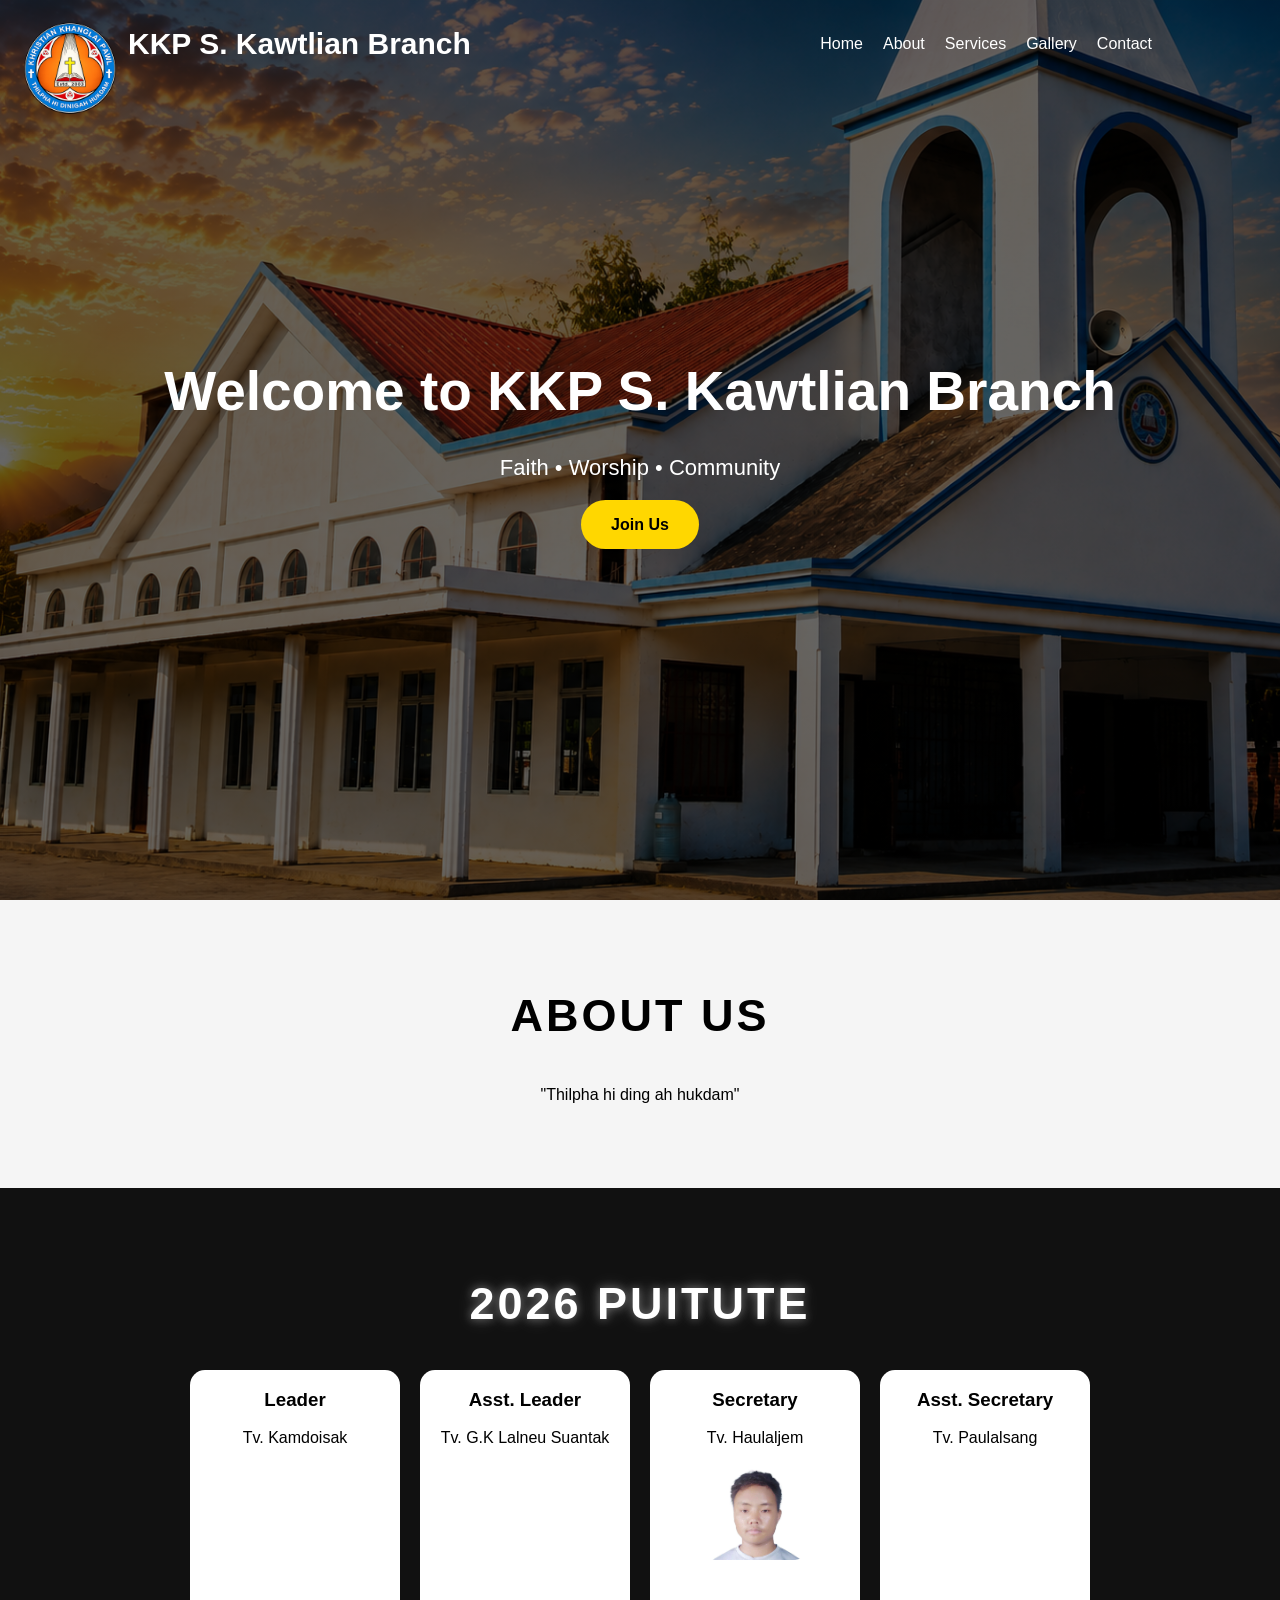
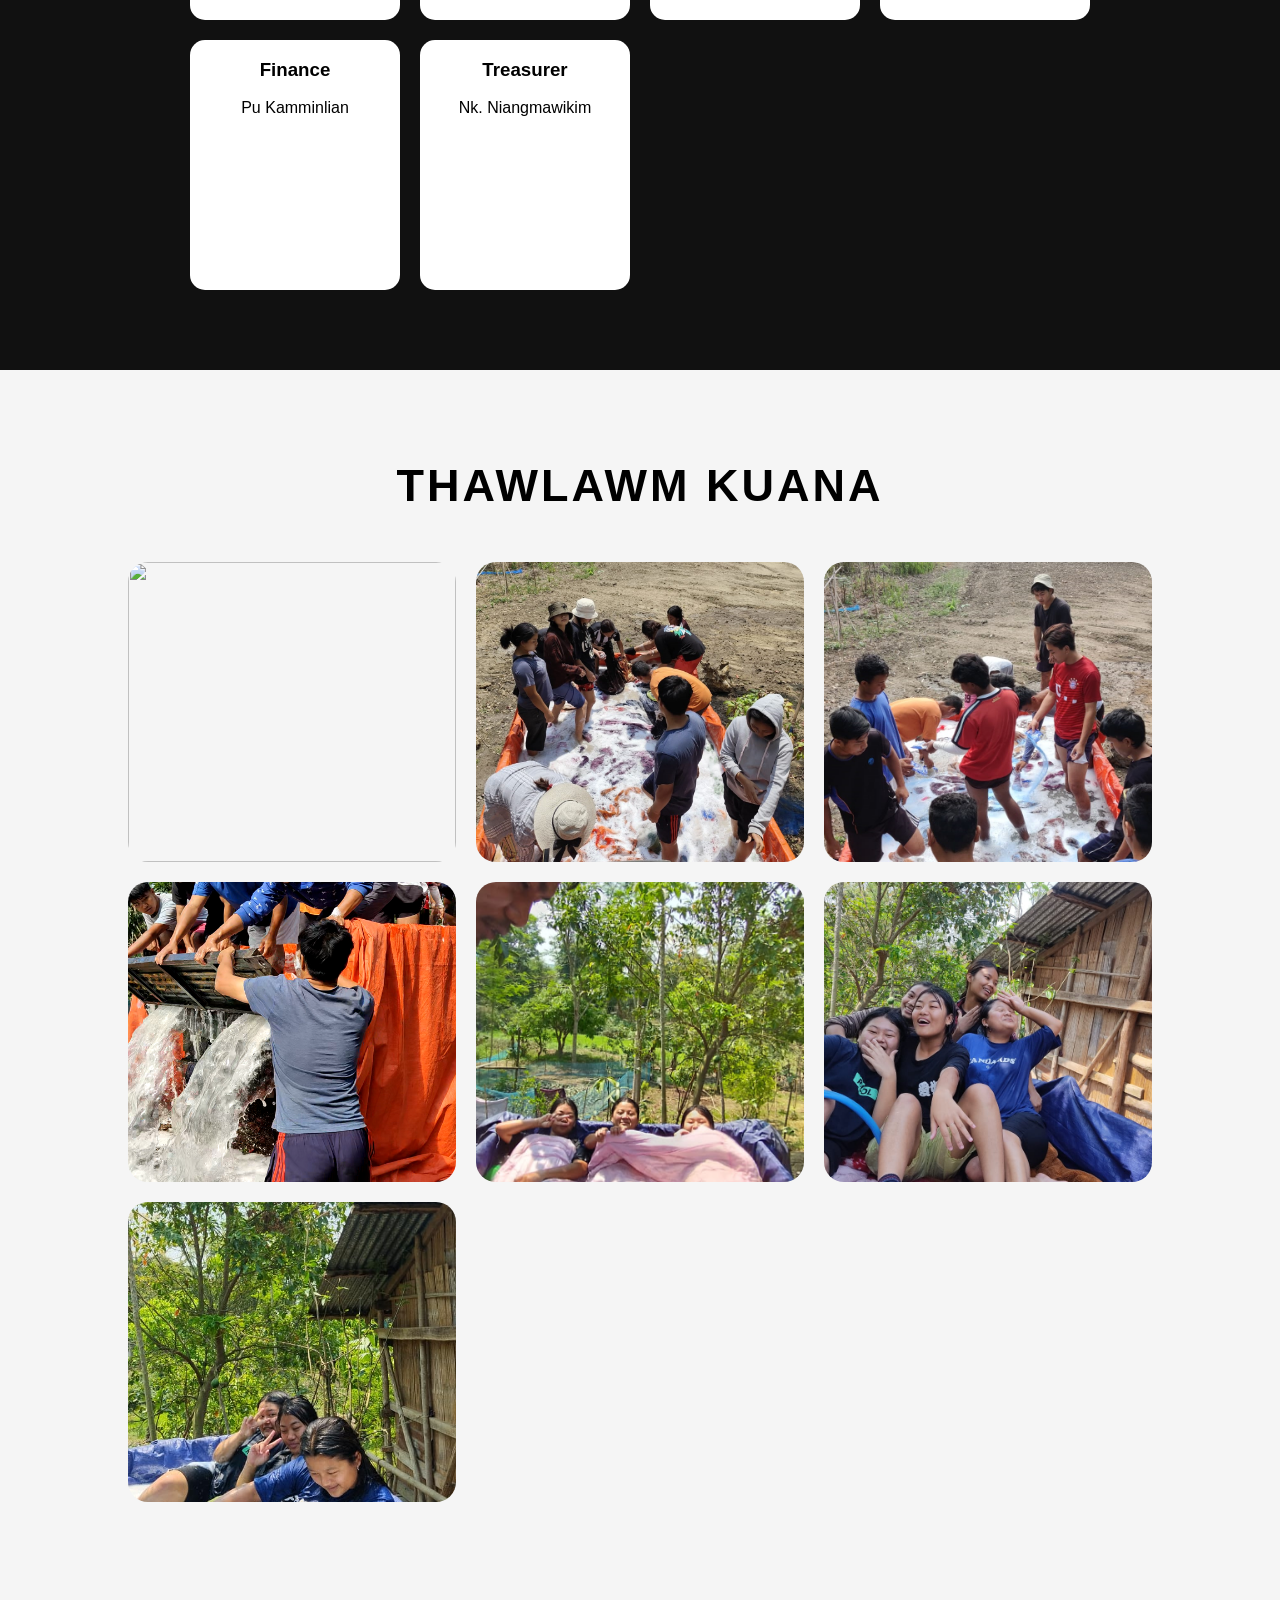
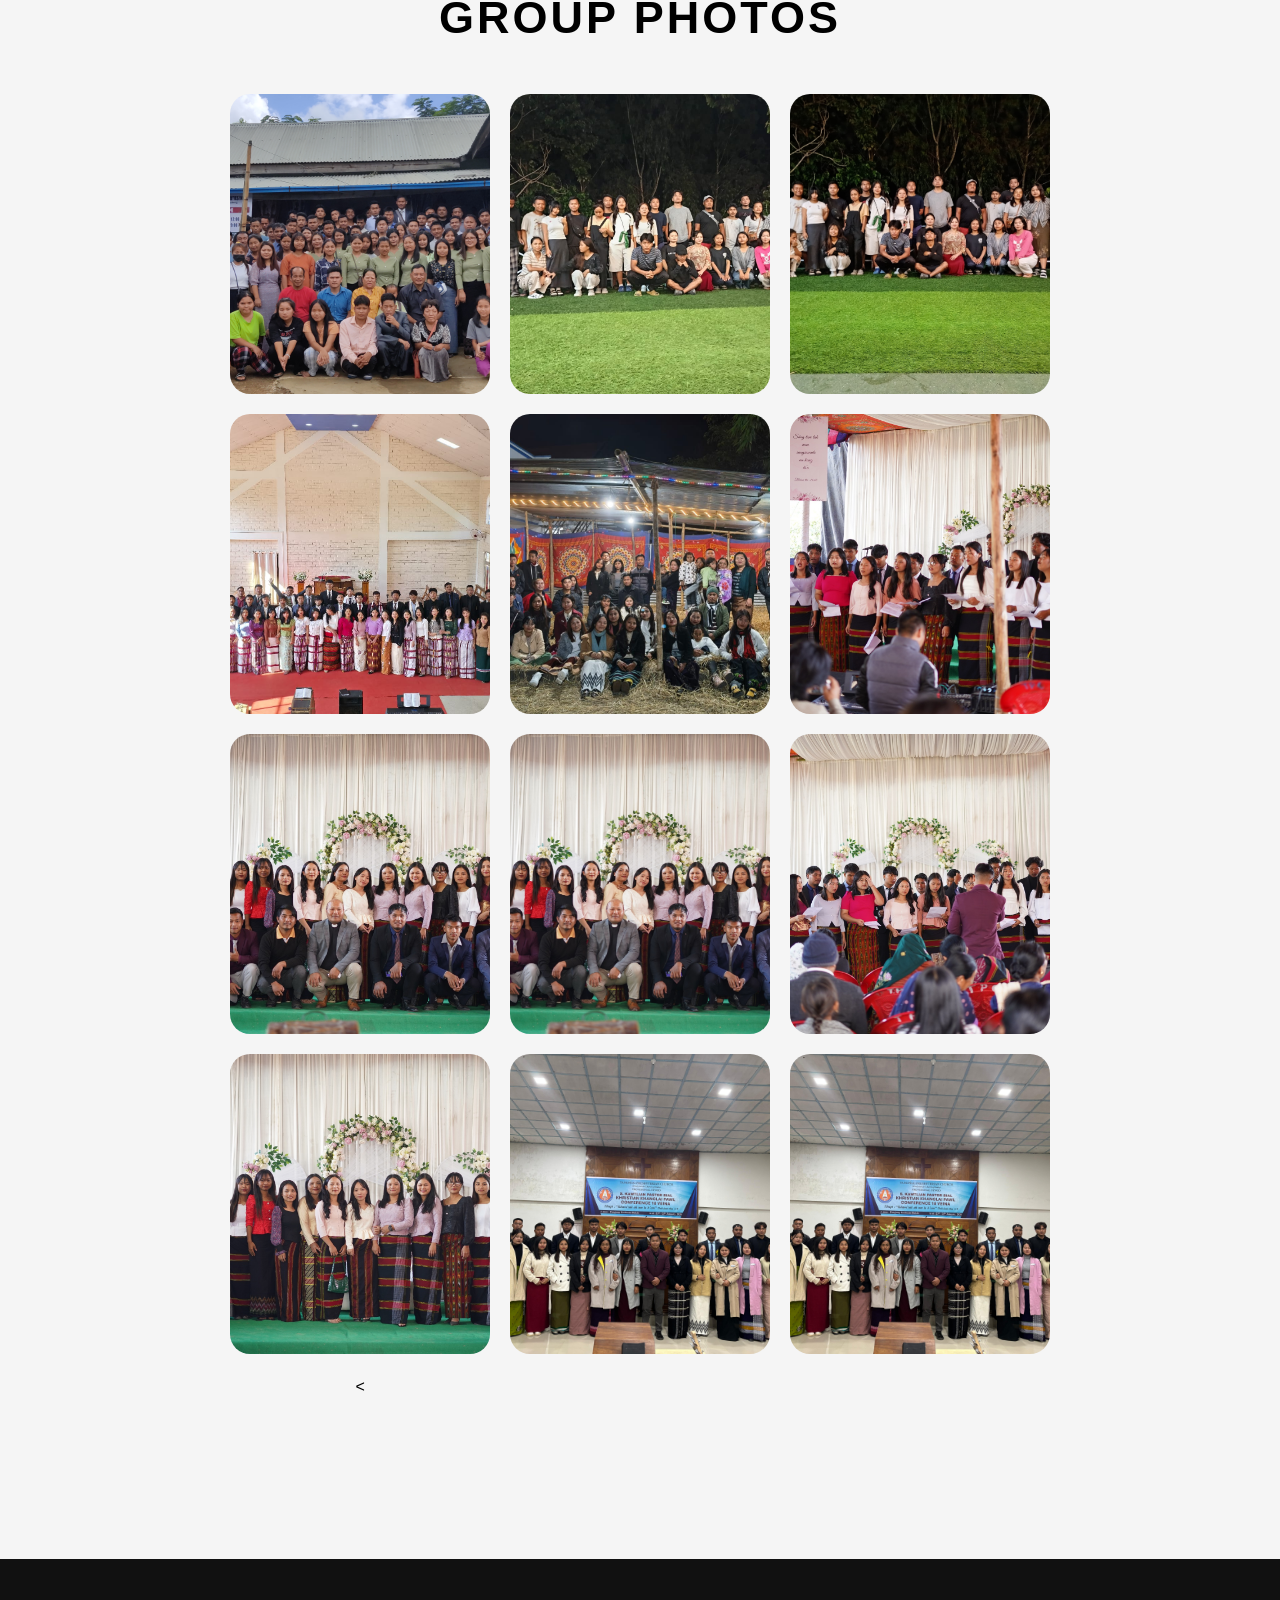
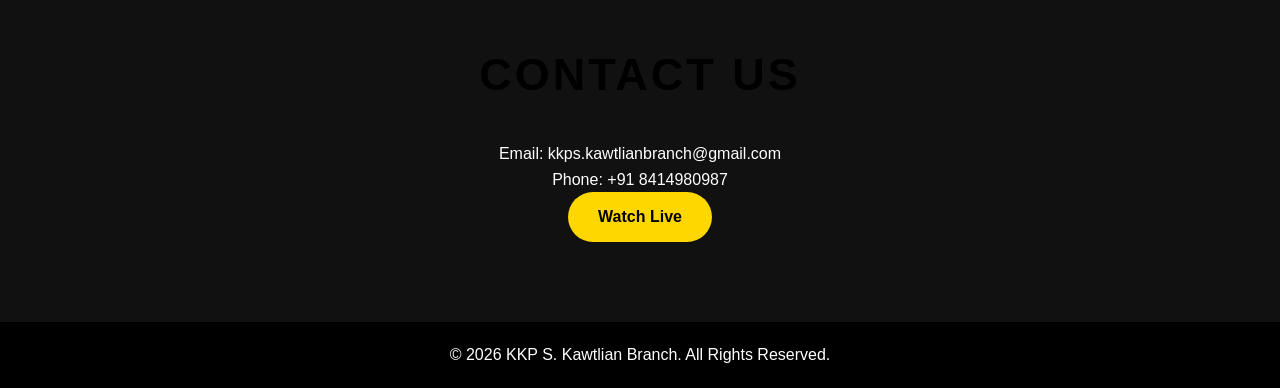
==== index.html @ 5353781b "initialTEst1" ====
<!DOCTYPE html>
<html lang="en">

<head>
  <meta charset="UTF-8">
  <meta name="viewport" content="width=device-width, initial-scale=1.0">

  <title>KKP S. Kawtlian Branch</title>

  <link rel="stylesheet" href="style.css">
</head>

<body>

  <img src="logo.png" class="top-logo">

  <!-- HEADER -->
  <header id="home">

    <nav>

      <h1 class="logo">
        KKP S. Kawtlian Branch
      </h1>

      <ul>
        <li><a href="#home">Home</a></li>
        <li><a href="#about">About</a></li>
        <li><a href="#service">Services</a></li>
        <li><a href="#gallery">Gallery</a></li>
        <li><a href="#contact">Contact</a></li>
      </ul>

    </nav>

    <div class="hero">

      <h2>
        Welcome to KKP S. Kawtlian Branch
      </h2>

      <p>
        Faith • Worship • Community
      </p>

      <a href="#contact" class="btn">
        Join Us
      </a>

    </div>

  </header>

  <!-- ABOUT -->
  <section id="about" class="section">

    <h2>About Us</h2>

    <p>
      "Thilpha hi ding ah hukdam"
    </p>

  </section>

  <!-- SERVICES -->
  <section id="service" class="section dark">

    <h1>2026 PUITUTE</h1>

    <div class="cards">

      <div class="card">
        <h3>Leader</h3>
        <p>Tv. Kamdoisak</p>
      </div>

      <div class="card">
        <h3>Asst. Leader</h3>
        <p>Tv. G.K Lalneu Suantak</p>
      </div>

      <div class="card">
        <h3>Secretary</h3>
        <p>Tv. Haulaljem</p>
        <img src="images/1_101118.jpg" alt="Photo">
      </div>

      <div class="card">
        <h3>Asst. Secretary</h3>
        <p>Tv. Paulalsang</p>
      </div>

      <div class="card">
        <h3>Finance</h3>
        <p>Pu Kamminlian</p>
      </div>

      <div class="card">
        <h3>Treasurer</h3>
        <p>Nk. Niangmawikim</p>
      </div>

    </div>

  </section>

  <!-- GALLERY -->
  <section id="gallery" class="section">

  <h2>Thawlawm kuana</h2>

  <div class="gallery">

    <img src="images/photo1.png"
    onclick="openImage(this.src)">

    <img src="images/photo2.jpg"
    onclick="openImage(this.src)">

    <img src="images/photo3.png"
    onclick="openImage(this.src)">

     <img src="images/photo4.png"
    onclick="openImage(this.src)">

     <img src="images/photo5.jpeg"
    onclick="openImage(this.src)">

     <img src="images/photo6.jpeg"
    onclick="openImage(this.src)">

     <img src="images/photo7.jpeg"
    onclick="openImage(this.src)">

  </div>

   <!-- GALLERY -->
  <section id="gallery" class="section">

  <h2>Group Photos</h2>

  <div class="gallery">

    <img src="images1/lim1.jpg"
    onclick="openImage(this.src)">
    <img src="images1/lim2.jpg"
    onclick="openImage(this.src)">
    <img src="images1/lim3.jpg"
    onclick="openImage(this.src)">
    <img src="images1/lim4.jpg"
    onclick="openImage(this.src)">
    <img src="images1/lim5.jpg"
    onclick="openImage(this.src)">
    <img src="images1/lim6.jpg"
    onclick="openImage(this.src)">
    <img src="images1/lim7.jpg"
    onclick="openImage(this.src)">
    <img src="images1/lim8.jpg"
    onclick="openImage(this.src)">
    <img src="images1/lim9.jpg"
    onclick="openImage(this.src)">
    <img src="images1/lim10.jpg"
    onclick="openImage(this.src)">
    <img src="images1/lim11.jpg"
    onclick="openImage(this.src)">
    <img src="images1/lim12.jpg"
    onclick="openImage(this.src)">


    <

  </div>




</section>


<!-- LIGHTBOX -->

<div id="lightbox" onclick="closeImage()">

  <span id="close-btn"
  onclick="closeImage()">
    
  </span>

  <img id="lightbox-img">

</div>

  </section>

  <!-- CONTACT -->
  <section id="contact" class="section dark">

    <h2>Contact Us</h2>

    <p>
      Email:
      kkps.kawtlianbranch@gmail.com
    </p>

    <p>
      Phone:
      +91 8414980987
    </p>

    <a href="#" class="btn">
      Watch Live
    </a>

  </section>

  <!-- FOOTER -->
  <footer>

    <p>
      © 2026 KKP S. Kawtlian Branch.
      All Rights Reserved.
    </p>


  </footer>

<script src="script.js"></script>

</body>
</html>
---- style.css ----
*{
  margin:0;
  padding:0;
  box-sizing:border-box;
  font-family:Arial, sans-serif;
}

html{
  scroll-behavior:smooth;
}

body{
  line-height:1.6;
  background:#f5f5f5;
}

/* HEADER */

header{
  height:100vh;

  background:
  linear-gradient(rgba(0,0,0,0.6),
  rgba(0,0,0,0.6)),
  url('background.png');

  background-size:cover;
  background-position:center;

  color:white;
}

/* NAVIGATION */

nav{
  display:flex;
  justify-content:space-between;
  align-items:center;
  padding:20px 10%;
}

.logo{
  font-size:30px;
}

nav ul{
  display:flex;
  list-style:none;
}

nav ul li{
  margin-left:20px;
}

nav ul li a{
  color:white;
  text-decoration:none;
  transition:0.3s;
}

nav ul li a:hover{
  color:gold;
}

/* HERO */

.hero{
  height:80vh;

  display:flex;
  flex-direction:column;
  justify-content:center;
  align-items:center;

  text-align:center;
}

.hero h2{
  font-size:55px;
}

.hero p{
  font-size:22px;
  margin:15px 0;
}

/* BUTTON */

.btn{
  display:inline-block;
  padding:12px 30px;

  background:gold;
  color:black;

  text-decoration:none;
  border-radius:30px;

  font-weight:bold;
  transition:0.3s;
}

.btn:hover{
  background:white;
}

/* SECTION */

.section{
  padding:80px 10%;
  text-align:center;
}

.section h2{
  font-size:45px;
  font-family:'Poppins', sans-serif;

  color:black;

  text-align:center;

  letter-spacing:3px;

  text-transform:uppercase;

  margin-bottom:30px;

  
}

.section h1{
  font-size:45px;
  font-family:'Poppins', sans-serif;

  color:white;

  text-align:center;

  letter-spacing:3px;

  text-transform:uppercase;

  margin-bottom:30px;

  text-shadow:
  0 0 10px rgba(255,255,255,0.4),
  0 0 20px rgba(255,255,255,0.2);
}

.dark{
  background:#111;
  color:white;
}

/* CARDS */

.cards{
    display:grid;
    grid-template-columns:repeat(auto-fit, minmax(200px, 1fr));
    gap:20px;

    max-width:900px;
    margin:auto;
}

.card{
    background:white;
    color:black;

    padding:15px;
    border-radius:15px;

    text-align:center;

    min-height:250px;

    display:flex;
    flex-direction:column;

    justify-content:flex-start;
    align-items:center;

    gap:10px;
}

.card img{
    width:100px;
    height:100px;

    object-fit:cover;

    border-radius:10px;
}

/* GALLERY */

.gallery{
  display:grid;

  grid-template-columns:
  repeat(auto-fit,minmax(250px,1fr));

  gap:20px;

  margin-top:40px;
}

.gallery img{
  width:100%;
  height:300px;

  object-fit:cover;

  border-radius:20px;

  transition:0.4s;
}

.gallery img:hover{
  transform:scale(1.05);
}

/* FOOTER */

footer{
  background:black;
  color:white;

  text-align:center;
  padding:20px;
}

/* MOBILE */

@media(max-width:768px){

  nav{
    flex-direction:column;
  }

  nav ul{
    margin-top:15px;
  }

  .hero h2{
    font-size:38px;
  }

}

/* FULLSCREEN IMAGE */

#lightbox{
  position:fixed;

  top:0;
  left:0;

  width:100%;
  height:100%;

  background:rgba(0,0,0,0.95);

  display:none;

  justify-content:center;
  align-items:center;

  z-index:9999;
}

#lightbox-img{
  max-width:90%;
  max-height:90%;

  border-radius:10px;
}

/* CLOSE BUTTON */

#close-btn{
  position:absolute;

  top:20px;
  right:40px;

  color:white;

  font-size:60px;
  font-weight:bold;

  cursor:pointer;

  z-index:10000;
}

.top-logo{
    width:100px;
    position:absolute;
    top:20px;
    left:20px;
}

body{
    margin:0;
}

header{
  height:100vh;

  background:
  linear-gradient(rgba(0,0,0,0.6),
  rgba(0,0,0,0.6)),
  url('background.png');

  background-size:cover;
  background-position:center;

  transition:background-position 0.1s;

  color:white;
}
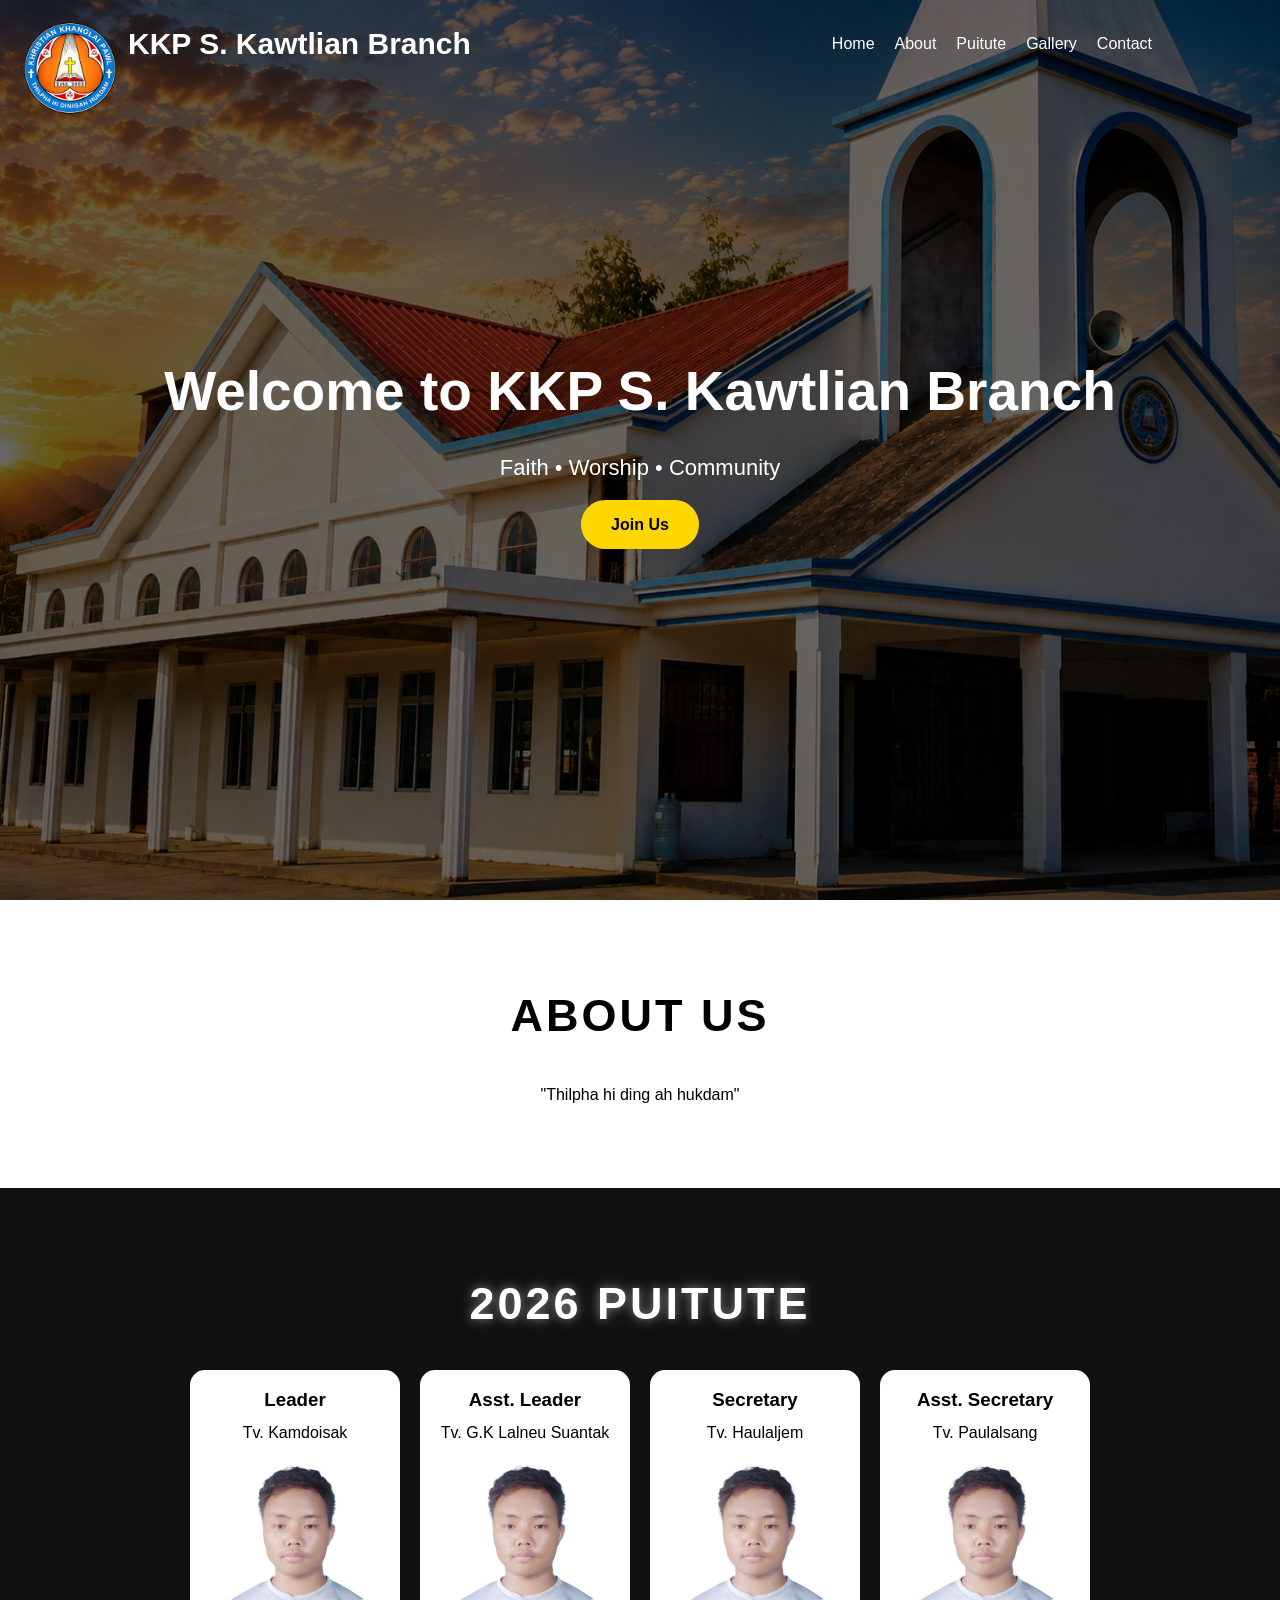
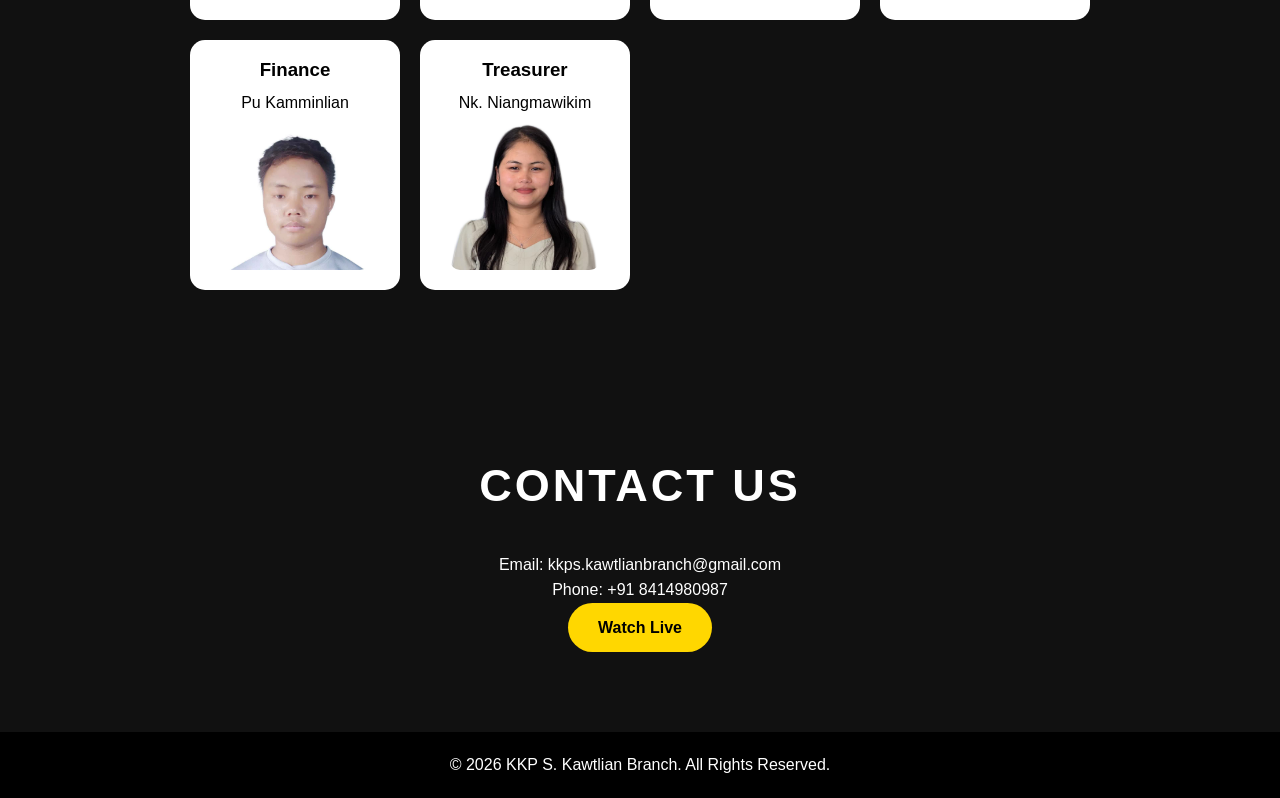
==== commit a4f92d47: "update website" ====
--- a/index.html
+++ b/index.html
@@ -26,8 +26,8 @@
       <ul>
         <li><a href="#home">Home</a></li>
         <li><a href="#about">About</a></li>
-        <li><a href="#service">Services</a></li>
-        <li><a href="#gallery">Gallery</a></li>
+        <li><a href="#Puitute">Puitute</a></li>
+        <li><a href="gallery.html">Gallery</a></li>
         <li><a href="#contact">Contact</a></li>
       </ul>
 
@@ -63,7 +63,7 @@
   </section>
 
   <!-- SERVICES -->
-  <section id="service" class="section dark">
+  <section id="Puitute" class="section dark">
 
     <h1>2026 PUITUTE</h1>
 
@@ -72,11 +72,13 @@
       <div class="card">
         <h3>Leader</h3>
         <p>Tv. Kamdoisak</p>
+        <img src="images/1_101118.jpg" alt="Photo">
       </div>
 
       <div class="card">
         <h3>Asst. Leader</h3>
         <p>Tv. G.K Lalneu Suantak</p>
+        <img src="images/1_101118.jpg" alt="Photo">
       </div>
 
       <div class="card">
@@ -88,90 +90,24 @@
       <div class="card">
         <h3>Asst. Secretary</h3>
         <p>Tv. Paulalsang</p>
+        <img src="images/1_101118.jpg" alt="Photo">
       </div>
 
       <div class="card">
         <h3>Finance</h3>
         <p>Pu Kamminlian</p>
+        <img src="images/1_101118.jpg" alt="Photo">
       </div>
 
       <div class="card">
         <h3>Treasurer</h3>
         <p>Nk. Niangmawikim</p>
+        <img src="images/moikim.jpg" alt="Photo">
       </div>
 
     </div>
 
   </section>
-
-  <!-- GALLERY -->
-  <section id="gallery" class="section">
-
-  <h2>Thawlawm kuana</h2>
-
-  <div class="gallery">
-
-    <img src="images/photo1.png"
-    onclick="openImage(this.src)">
-
-    <img src="images/photo2.jpg"
-    onclick="openImage(this.src)">
-
-    <img src="images/photo3.png"
-    onclick="openImage(this.src)">
-
-     <img src="images/photo4.png"
-    onclick="openImage(this.src)">
-
-     <img src="images/photo5.jpeg"
-    onclick="openImage(this.src)">
-
-     <img src="images/photo6.jpeg"
-    onclick="openImage(this.src)">
-
-     <img src="images/photo7.jpeg"
-    onclick="openImage(this.src)">
-
-  </div>
-
-   <!-- GALLERY -->
-  <section id="gallery" class="section">
-
-  <h2>Group Photos</h2>
-
-  <div class="gallery">
-
-    <img src="images1/lim1.jpg"
-    onclick="openImage(this.src)">
-    <img src="images1/lim2.jpg"
-    onclick="openImage(this.src)">
-    <img src="images1/lim3.jpg"
-    onclick="openImage(this.src)">
-    <img src="images1/lim4.jpg"
-    onclick="openImage(this.src)">
-    <img src="images1/lim5.jpg"
-    onclick="openImage(this.src)">
-    <img src="images1/lim6.jpg"
-    onclick="openImage(this.src)">
-    <img src="images1/lim7.jpg"
-    onclick="openImage(this.src)">
-    <img src="images1/lim8.jpg"
-    onclick="openImage(this.src)">
-    <img src="images1/lim9.jpg"
-    onclick="openImage(this.src)">
-    <img src="images1/lim10.jpg"
-    onclick="openImage(this.src)">
-    <img src="images1/lim11.jpg"
-    onclick="openImage(this.src)">
-    <img src="images1/lim12.jpg"
-    onclick="openImage(this.src)">
-
-
-    <
-
-  </div>
-
-
 
 
 </section>
--- a/style.css
+++ b/style.css
@@ -109,6 +109,7 @@
 .section{
   padding:80px 10%;
   text-align:center;
+  background:white;
 }
 
 .section h2{
@@ -180,12 +181,12 @@
     justify-content:flex-start;
     align-items:center;
 
-    gap:10px;
+    gap:5px;
 }
 
 .card img{
-    width:100px;
-    height:100px;
+    width:150px;
+    height:150px;
 
     object-fit:cover;
 
@@ -321,3 +322,131 @@
   color:white;
 }
 
+/* LIGHTBOX */
+
+#lightbox{
+  display:none;
+  position:fixed;
+  top:0;
+  left:0;
+  width:100%;
+  height:100%;
+  background:rgba(0,0,0,0.9);
+  justify-content:center;
+  align-items:center;
+  z-index:9999;
+}
+
+#lightbox img{
+  max-width:90%;
+  max-height:90%;
+  border-radius:10px;
+}
+
+#close-btn{
+  position:absolute;
+  top:20px;
+  right:30px;
+  font-size:40px;
+  color:white;
+  cursor:pointer;
+}
+
+.back-btn{
+  position:absolute;
+  top:20px;
+  left:20px;
+
+  display:inline-block;
+  padding:12px 25px;
+
+  background:#222;
+  color:white;
+
+  text-decoration:none;
+  border-radius:10px;
+
+  transition:0.3s;
+  font-size:18px;
+
+  z-index:1000;
+}
+
+.back-btn:hover{
+  background:gold;
+  color:black;
+}
+}
+
+.gallery-title{
+  text-align:center;
+  font-size:50px;
+  margin-top:40px;
+  margin-bottom:30px;
+  color:white;
+  letter-spacing:3px;
+  text-transform:uppercase;
+
+  background:linear-gradient(
+    90deg,
+    #ffffff,
+    #cfcfcf
+  );
+
+  -webkit-background-clip:text;
+  -webkit-text-fill-color:transparent;
+
+  text-shadow:
+    0 4px 15px rgba(0,0,0,0.3);
+}
+
+body{
+  background:#111;
+}
+
+#contact h2{  
+color:white;
+}
+
+@media(max-width:768px){
+
+  nav{
+    display:flex;
+    justify-content:center;
+    align-items:center;
+
+    padding-top:110px;
+    position:relative;
+  }
+
+  nav ul{
+    display:flex;
+    flex-wrap:wrap;
+    justify-content:center;
+
+    gap:10px;
+    margin-top:10px;
+  }
+
+  nav ul li{
+    margin-left:0;
+  }
+
+  .top-logo{
+    width:75px;
+
+    position:absolute;
+    top:15px;
+    left:15px;
+  }
+
+  .logo{
+    font-size:22px;
+    text-align:center;
+  }
+
+  .hero h2{
+    font-size:32px;
+  }
+
+}
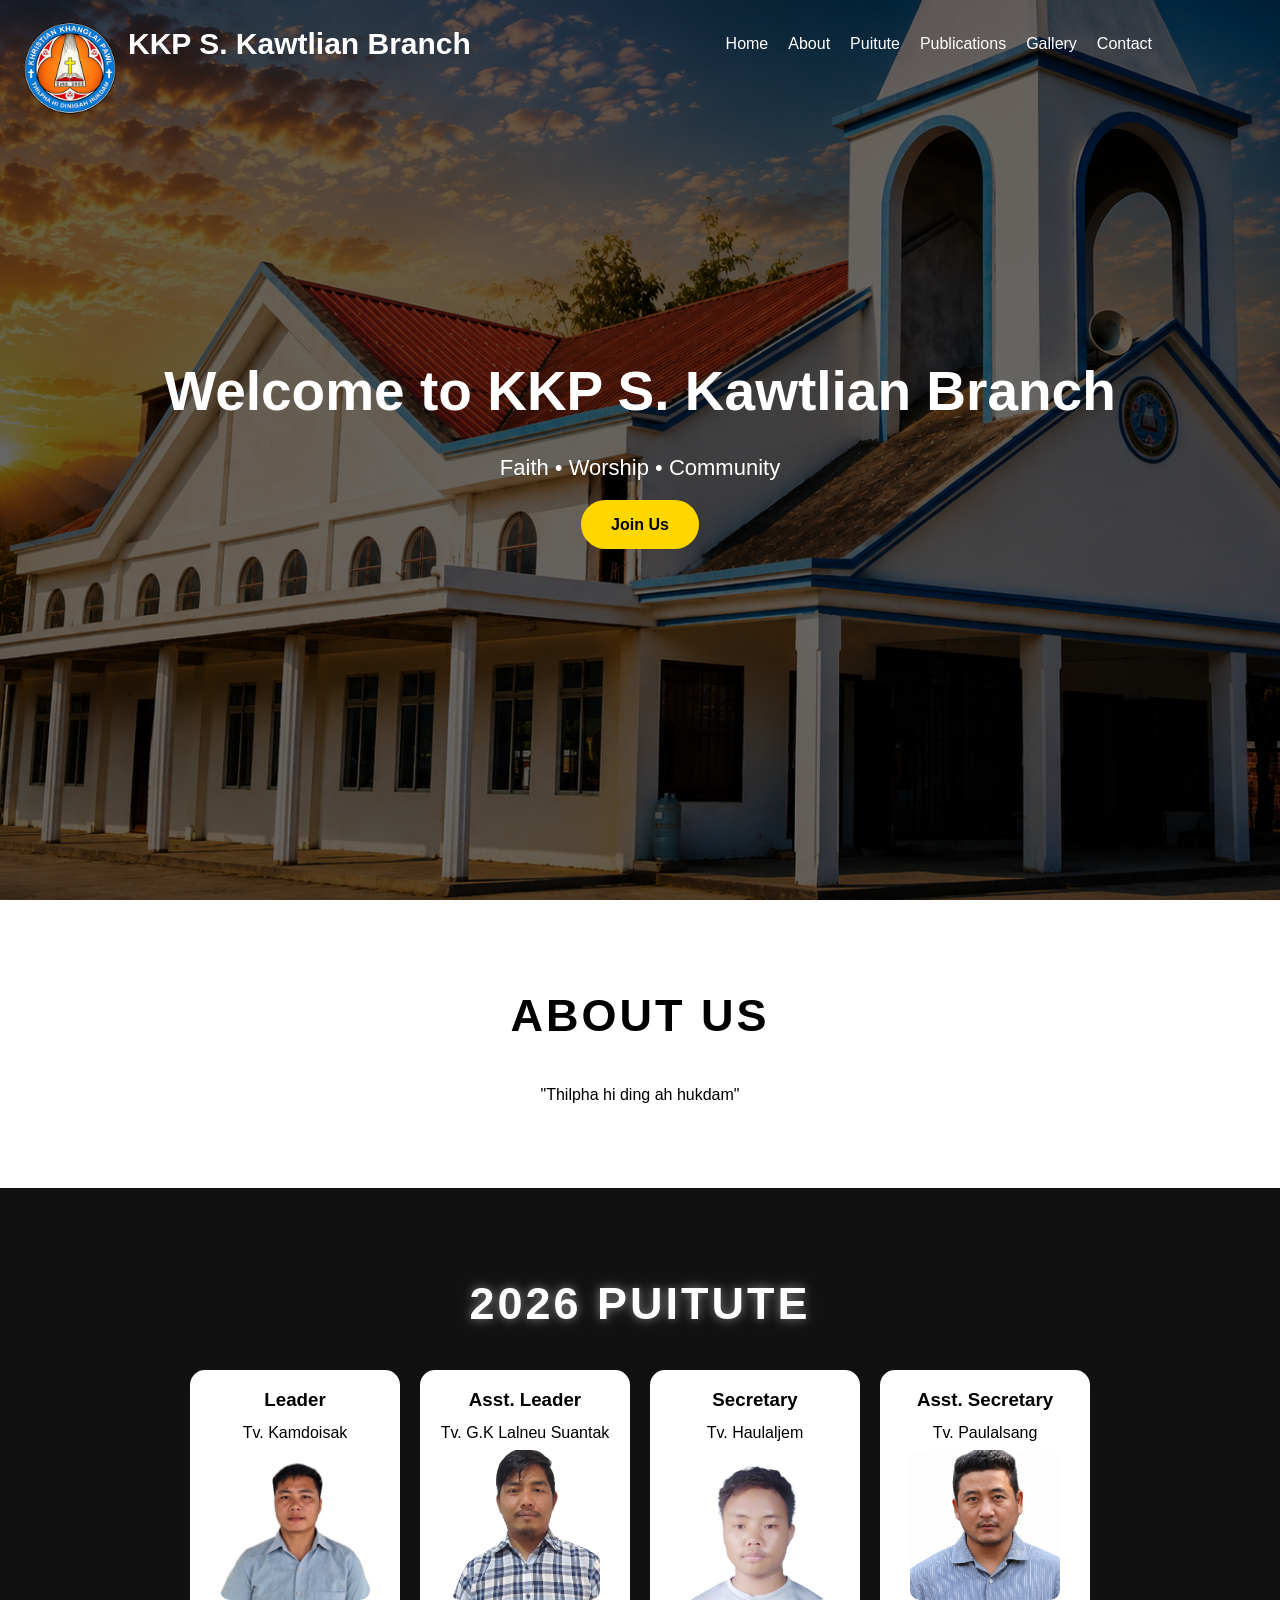
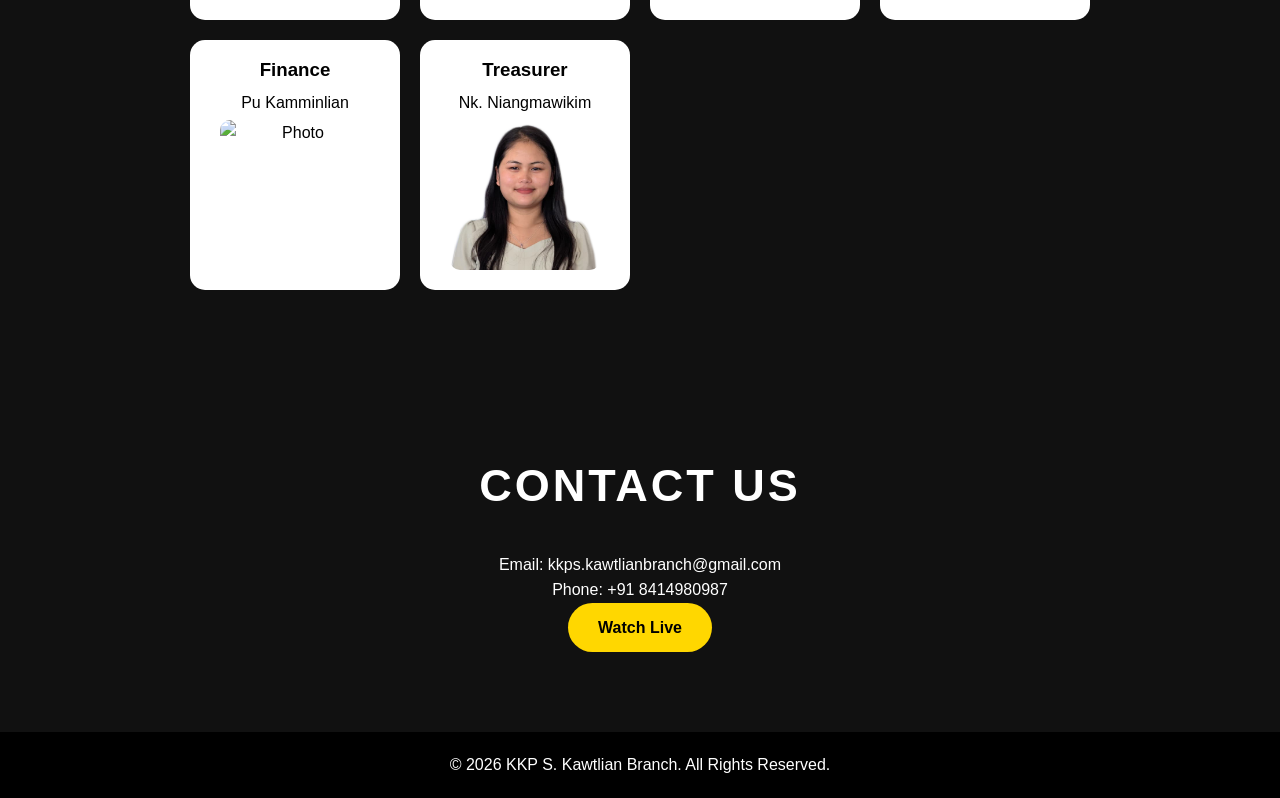
==== commit 59bcab1c: "Added PDF publication" ====
--- a/index.html
+++ b/index.html
@@ -27,8 +27,10 @@
         <li><a href="#home">Home</a></li>
         <li><a href="#about">About</a></li>
         <li><a href="#Puitute">Puitute</a></li>
+        <li><a href="Publications.html">Publications</a></li>
         <li><a href="gallery.html">Gallery</a></li>
         <li><a href="#contact">Contact</a></li>
+        
       </ul>
 
     </nav>
@@ -72,13 +74,13 @@
       <div class="card">
         <h3>Leader</h3>
         <p>Tv. Kamdoisak</p>
-        <img src="images/1_101118.jpg" alt="Photo">
+        <img src="images/Pusak.jpg" alt="Photo">
       </div>
 
       <div class="card">
         <h3>Asst. Leader</h3>
         <p>Tv. G.K Lalneu Suantak</p>
-        <img src="images/1_101118.jpg" alt="Photo">
+        <img src="images/Ulalneu.jpeg.jpg" alt="Photo">
       </div>
 
       <div class="card">
@@ -90,13 +92,13 @@
       <div class="card">
         <h3>Asst. Secretary</h3>
         <p>Tv. Paulalsang</p>
-        <img src="images/1_101118.jpg" alt="Photo">
+        <img src="images/pusang.png" alt="Photo">
       </div>
 
       <div class="card">
         <h3>Finance</h3>
         <p>Pu Kamminlian</p>
-        <img src="images/1_101118.jpg" alt="Photo">
+        <img src="images/pulian.jpg" alt="Photo">
       </div>
 
       <div class="card">
@@ -158,7 +160,7 @@
     </p>
 
 
-  </footer>
+  </footer>  
 
 <script src="script.js"></script>
 
--- a/style.css
+++ b/style.css
@@ -376,7 +376,6 @@
   background:gold;
   color:black;
 }
-}
 
 .gallery-title{
   text-align:center;
@@ -410,43 +409,34 @@
 
 @media(max-width:768px){
 
+  .top-logo{
+    width:70px;
+    top:15px;
+    left:15px;
+    z-index:1000;
+  }
+
   nav{
-    display:flex;
-    justify-content:center;
-    align-items:center;
-
-    padding-top:110px;
-    position:relative;
+    padding-top:100px;
+    flex-direction:column;
+    gap:15px;
   }
 
   nav ul{
     display:flex;
     flex-wrap:wrap;
     justify-content:center;
-
-    gap:10px;
-    margin-top:10px;
+    gap:12px;
   }
 
   nav ul li{
-    margin-left:0;
-  }
-
-  .top-logo{
-    width:75px;
-
-    position:absolute;
-    top:15px;
-    left:15px;
+    margin:0;
   }
 
   .logo{
     font-size:22px;
     text-align:center;
-  }
-
-  .hero h2{
-    font-size:32px;
+    padding:0 10px;
   }
 
 }
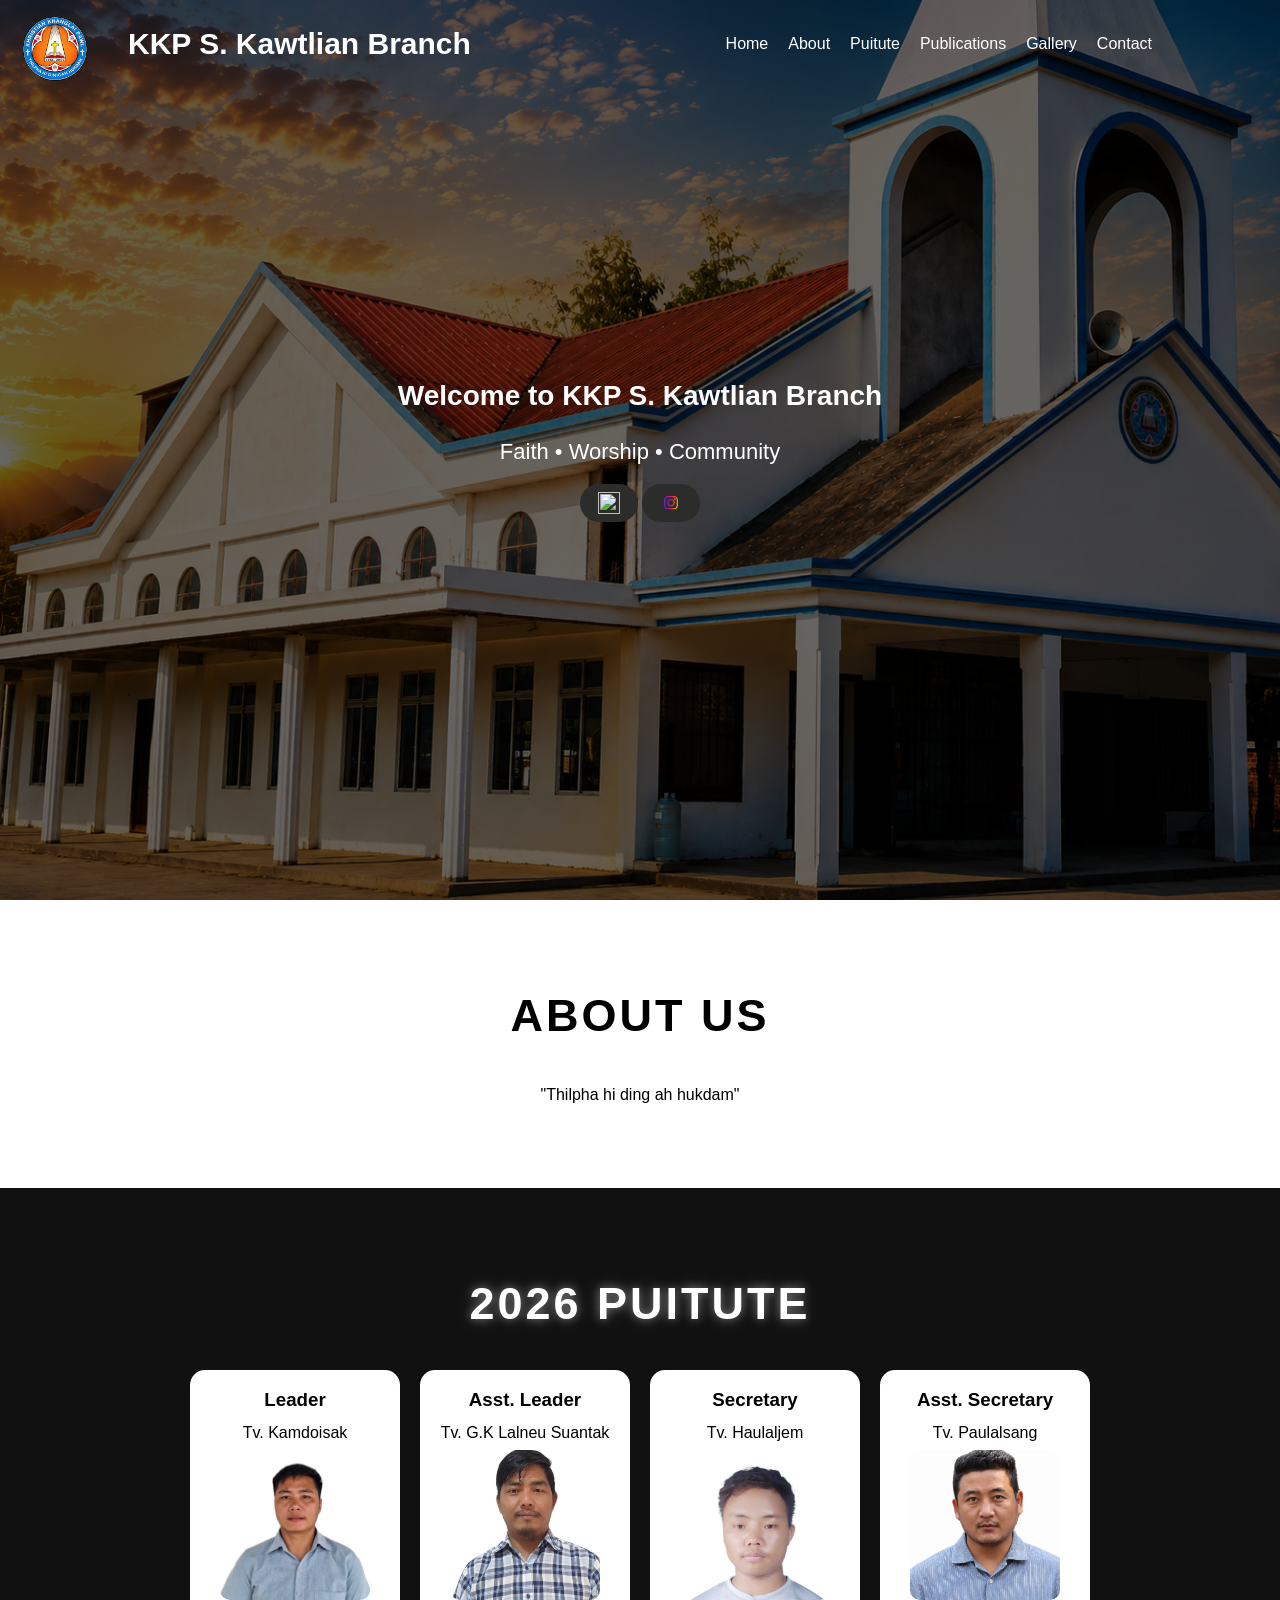
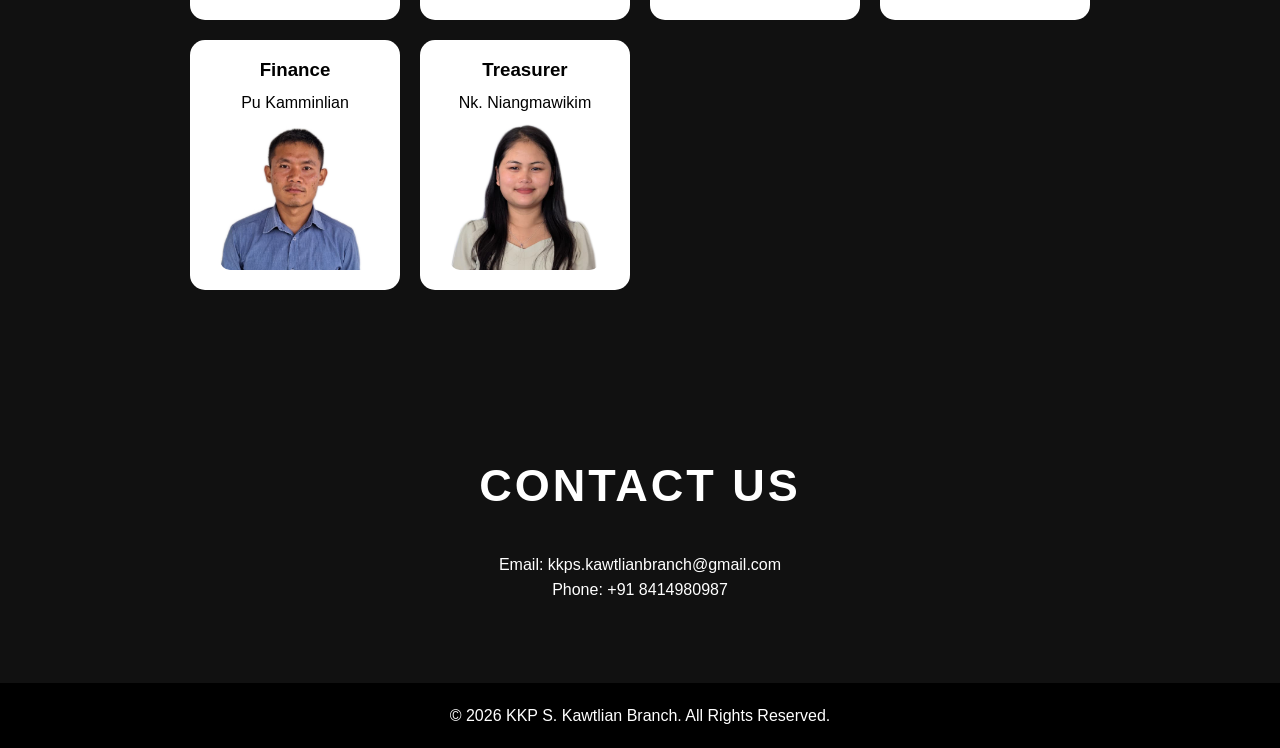
==== commit bf8fa792: "website upadate" ====
--- a/index.html
+++ b/index.html
@@ -45,9 +45,20 @@
         Faith • Worship • Community
       </p>
 
-      <a href="#contact" class="btn">
-        Join Us
-      </a>
+      <div class="hero-btns">
+        <a href="https://www.youtube.com/@kkps.kawtlianbranch5402"
+         target="_blank"
+         class="btn">
+          <img src="images/Youtube_logo.png" class="btn-icon">
+        </a>
+
+        <a href="https://instagram.com/kkp_s.kawtlian_branch"
+         target="_blank"
+          class="btn">
+          <img src="images/instagram.png" class="btn-icon">
+
+         </a>
+       </div>   
 
     </div>
 
@@ -98,7 +109,7 @@
       <div class="card">
         <h3>Finance</h3>
         <p>Pu Kamminlian</p>
-        <img src="images/pulian.jpg" alt="Photo">
+        <img src="images/Pulian.jpg" alt="Photo">
       </div>
 
       <div class="card">
@@ -110,10 +121,7 @@
     </div>
 
   </section>
-
-
-</section>
-
+</body> 
 
 <!-- LIGHTBOX -->
 
@@ -127,8 +135,6 @@
   <img id="lightbox-img">
 
 </div>
-
-  </section>
 
   <!-- CONTACT -->
   <section id="contact" class="section dark">
@@ -145,10 +151,7 @@
       +91 8414980987
     </p>
 
-    <a href="#" class="btn">
-      Watch Live
-    </a>
-
+   
   </section>
 
   <!-- FOOTER -->
--- a/style.css
+++ b/style.css
@@ -14,21 +14,6 @@
   background:#f5f5f5;
 }
 
-/* HEADER */
-
-header{
-  height:100vh;
-
-  background:
-  linear-gradient(rgba(0,0,0,0.6),
-  rgba(0,0,0,0.6)),
-  url('background.png');
-
-  background-size:cover;
-  background-position:center;
-
-  color:white;
-}
 
 /* NAVIGATION */
 
@@ -296,10 +281,13 @@
 }
 
 .top-logo{
-    width:100px;
-    position:absolute;
-    top:20px;
-    left:20px;
+  width:80px;
+
+  position:absolute;
+  top:15px;
+  left:20px;
+
+  z-index:1000;
 }
 
 body{
@@ -417,10 +405,13 @@
   }
 
   nav{
-    padding-top:100px;
-    flex-direction:column;
-    gap:15px;
-  }
+  display:flex;
+  justify-content:space-between;
+  align-items:center;
+
+  padding:20px 10%;
+  position:relative;
+}
 
   nav ul{
     display:flex;
@@ -439,4 +430,141 @@
     padding:0 10px;
   }
 
+}
+.btn{
+  display:inline-flex;
+  align-items:center;
+  gap:10px;
+
+  padding:12px 28px;
+  background:#2c2c2b;
+  color:black;
+  text-decoration:none;
+  border-radius:30px;
+  font-weight:bold;
+}
+
+.btn-icon{
+  width:22px;
+  height:22px;
+}
+
+@media (max-width:768px){
+
+  .btn{
+    padding:8px 18px;
+    font-size:14px;
+  }
+
+  .btn-icon{
+    width:18px;
+    height:18px;
+  }
+
+}
+@media(max-width:768px){
+
+  .top-logo{
+    width:55px;
+    top:10px;
+    left:10px;
+  }
+
+  nav{
+    display:flex;
+    flex-direction:column;
+    align-items:center;
+    text-align:center;
+    padding:70px 15px 15px;
+  }
+
+  .logo{
+    font-size:22px;
+    margin:0;
+  }
+
+  nav ul{
+    display:flex;
+    flex-wrap:wrap;
+    justify-content:center;
+    gap:12px;
+    margin-top:15px;
+  }
+
+  nav ul li{
+    margin:0;
+  }
+
+  .hero h2{
+    font-size:28px;
+  }
+
+  .btn{
+    padding:8px 18px;
+    font-size:14px;
+  }
+
+}@media(max-width:768px){
+
+  .top-logo{
+    width:55px;
+    top:10px;
+    left:10px;
+  }
+
+  nav{
+    display:flex;
+    flex-direction:column;
+    align-items:center;
+    text-align:center;
+    padding:70px 15px 15px;
+  }
+
+  .logo{
+    font-size:22px;
+    margin:0;
+  }
+
+  nav ul{
+    display:flex;
+    flex-wrap:wrap;
+    justify-content:center;
+    gap:12px;
+    margin-top:15px;
+  }
+
+  nav ul li{
+    margin:0;
+  }
+
+  .hero h2{
+    font-size:28px;
+  }
+
+  .btn{
+    padding:8px 18px;
+    font-size:14px;
+  }
+
+}
+
+  .hero h2{
+    font-size:28px;
+  }
+
+  .top-logo{
+    width:70px;
+  }
+
+  .btn{
+    padding:8px 18px;
+    font-size:14px;
+  }
+
+}
+
+.hero-btns {
+  display: flex;
+  gap: 15px;   /* space between buttons */
+  align-items: center;
 }
